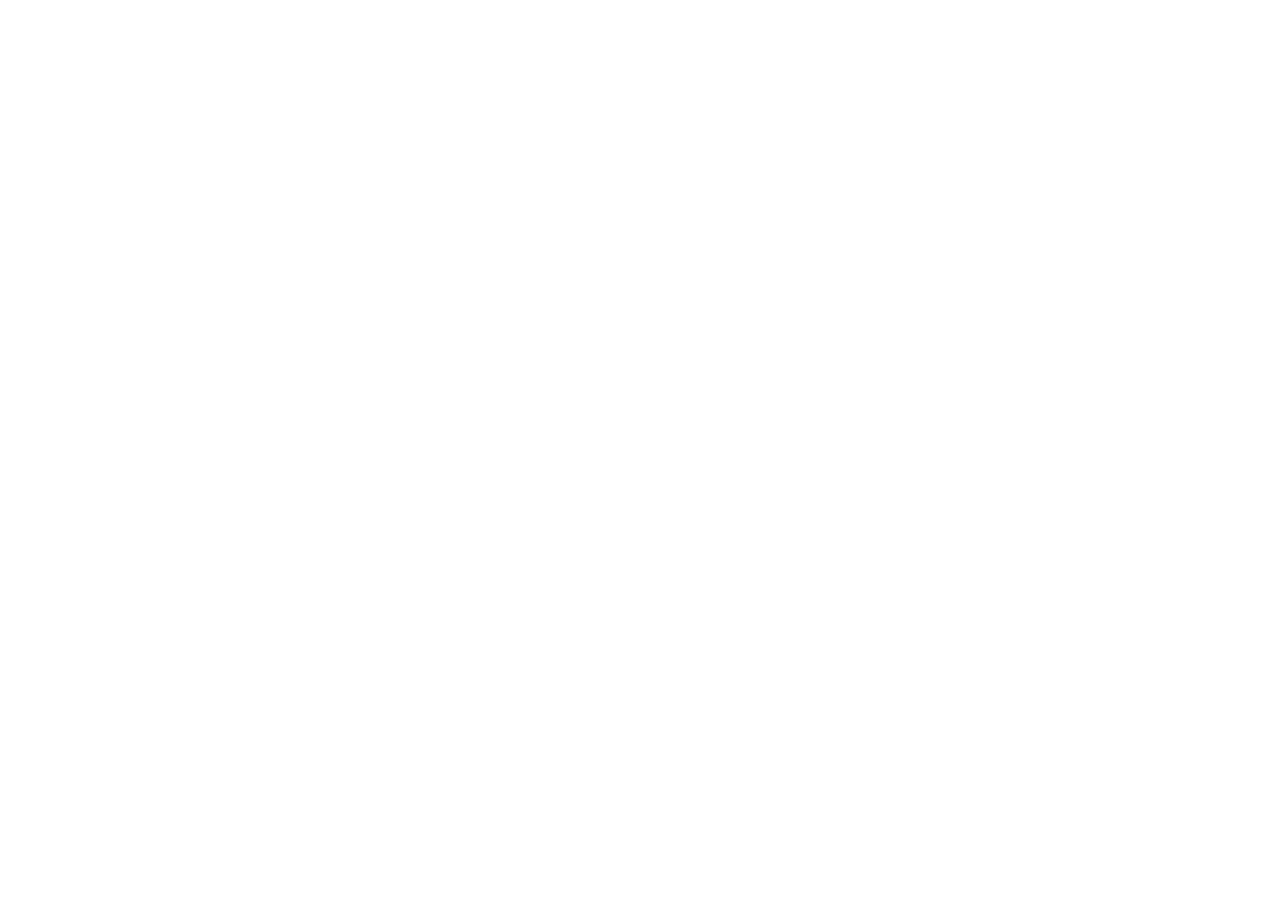
==== app/src/main/assets/www/win.html @ f1e154e3 "[ADD] Estrutura inicial da aplicação" ====
<!DOCTYPE html>
<html lang="en">
<head>
    <meta charset="UTF-8">
    <meta name="viewport" content="width=device-width, initial-scale=1.0">
    <meta http-equiv="X-UA-Compatible" content="ie=edge">
    <title>Document</title>
</head>
<body>
    <div id="ponctuation"></div>

    <script src="assets/js/jquery.js"></script>
    <script>
        $("#ponctuation").html(sessionStorage.getItem('time'))
    </script>
</body>
</html>
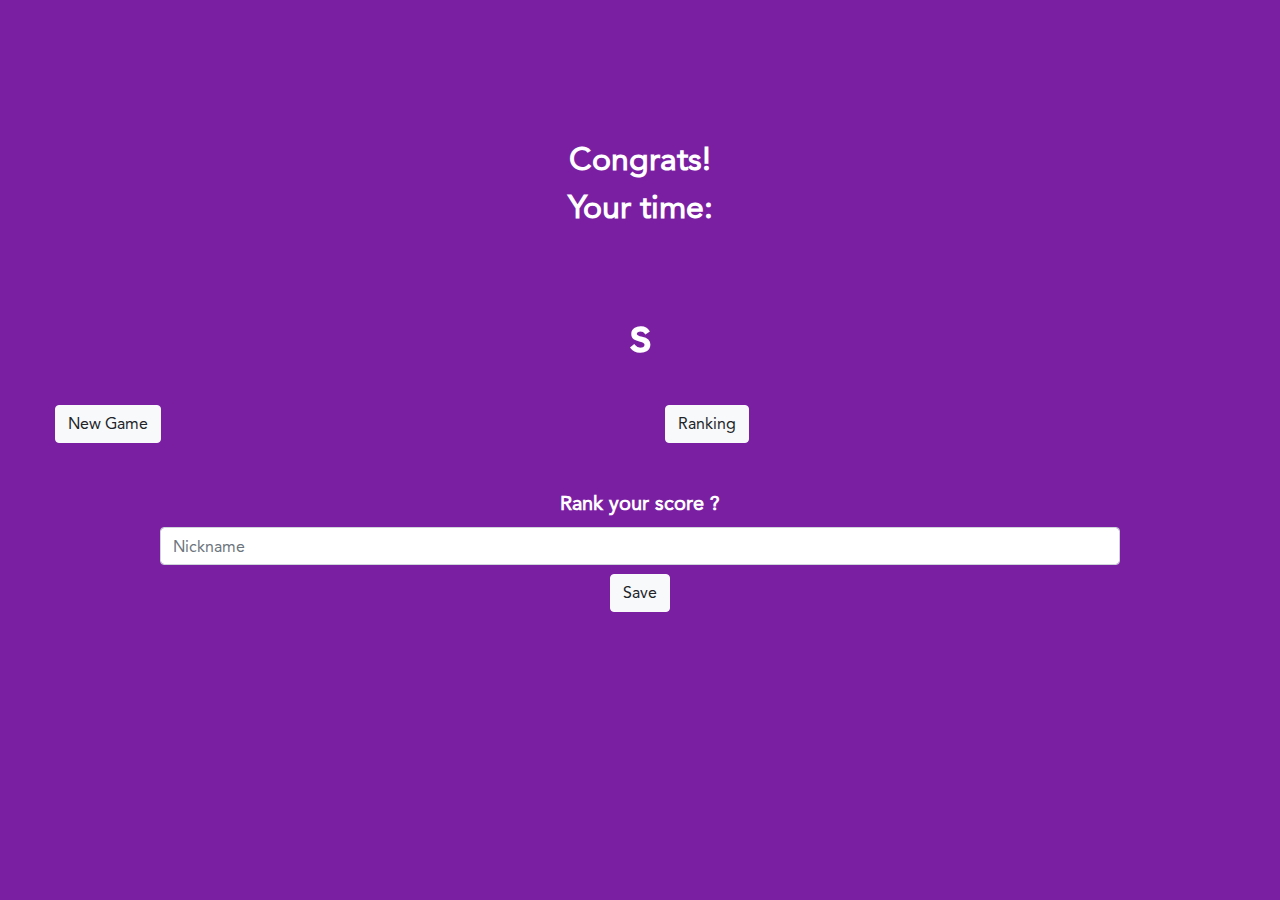
==== commit fa13b72b: "[UP] Adicionando sistema de pontuação e ranking" ====
--- a/app/src/main/assets/www/win.html
+++ b/app/src/main/assets/www/win.html
@@ -4,14 +4,41 @@
     <meta charset="UTF-8">
     <meta name="viewport" content="width=device-width, initial-scale=1.0">
     <meta http-equiv="X-UA-Compatible" content="ie=edge">
-    <title>Document</title>
+    <link rel="stylesheet" href="assets/css/bootstrap.min.css">
+    <link rel="stylesheet" href="assets/css/win.css">
+    <title>Fastap</title>
 </head>
 <body>
-    <div id="ponctuation"></div>
+    <main>
+        <div class="text-center">
+            Congrats!
+            <br>
+            Your time:
+            <div style="font-size: 50px;"><span id="ponctuation"></span> s</div>
+        </div>
+
+        <div class="row">
+            <div class="col-6">
+                <button onclick="window.location.href='index.html';" type="submit" class="btn btn-light btn-save">New Game</button>
+            </div>
+            <div class="col-6">
+                <button onclick="window.location.href='ranking.html';" type="submit" class="btn btn-light btn-save">Ranking</button>
+            </div>
+        </div>
+
+
+        <div class="save">
+            <div id="ask-score">
+                Rank your score ?
+            </div>
+
+            <input class="form-control w-75" type="text" name="nickaname" id="nick" placeholder="Nickname" required>
+            <button onclick="saveScore()" type="submit" class="btn btn-light btn-save" id="btn-save">Save</button>
+        </div>
+    </main>
+    
 
     <script src="assets/js/jquery.js"></script>
-    <script>
-        $("#ponctuation").html(sessionStorage.getItem('time'))
-    </script>
+    <script src="assets/js/win.js"></script>
 </body>
 </html>--- a/app/src/main/assets/www/assets/css/win.css
+++ b/app/src/main/assets/www/assets/css/win.css
@@ -0,0 +1,64 @@
+@font-face {
+    font-family: gotham;
+    src: url('../fonts/GothamMedium.ttf');
+}
+
+@font-face {
+    font-family: avenir;
+    src: url('../fonts/Avenir.otf');
+}
+
+
+
+*{
+    margin: 0;
+    padding: 0;
+}
+
+body{
+    width: 100%;
+    font-family: avenir;
+    background-color: #7B1FA2;
+}
+
+.text-center{
+    text-align: center;
+    margin-top: 15vh;
+    color: #FFFFFF;
+    font-size: 2rem;
+    font-weight: bold;
+}
+
+#ponctuation {
+    margin-top: 2%;
+    color: white;
+    font-size: 110px;
+    font-weight: bold;
+}
+
+.save{
+    text-align: center;
+    margin-top: 5vh;
+    color: #FFFFFF;
+    font-weight: bold;
+    align-items: center;
+}
+
+.form-control{
+    margin: 0 auto !important;
+    margin-top: 1vh !important;
+}
+
+.btn-save{
+    margin-top: 1vh;
+}
+
+.save div{
+    font-size: 20px;
+}
+
+.row{
+    margin: 0 auto !important;
+    padding-left: 40px !important;
+    padding-right: 20px !important;
+}
